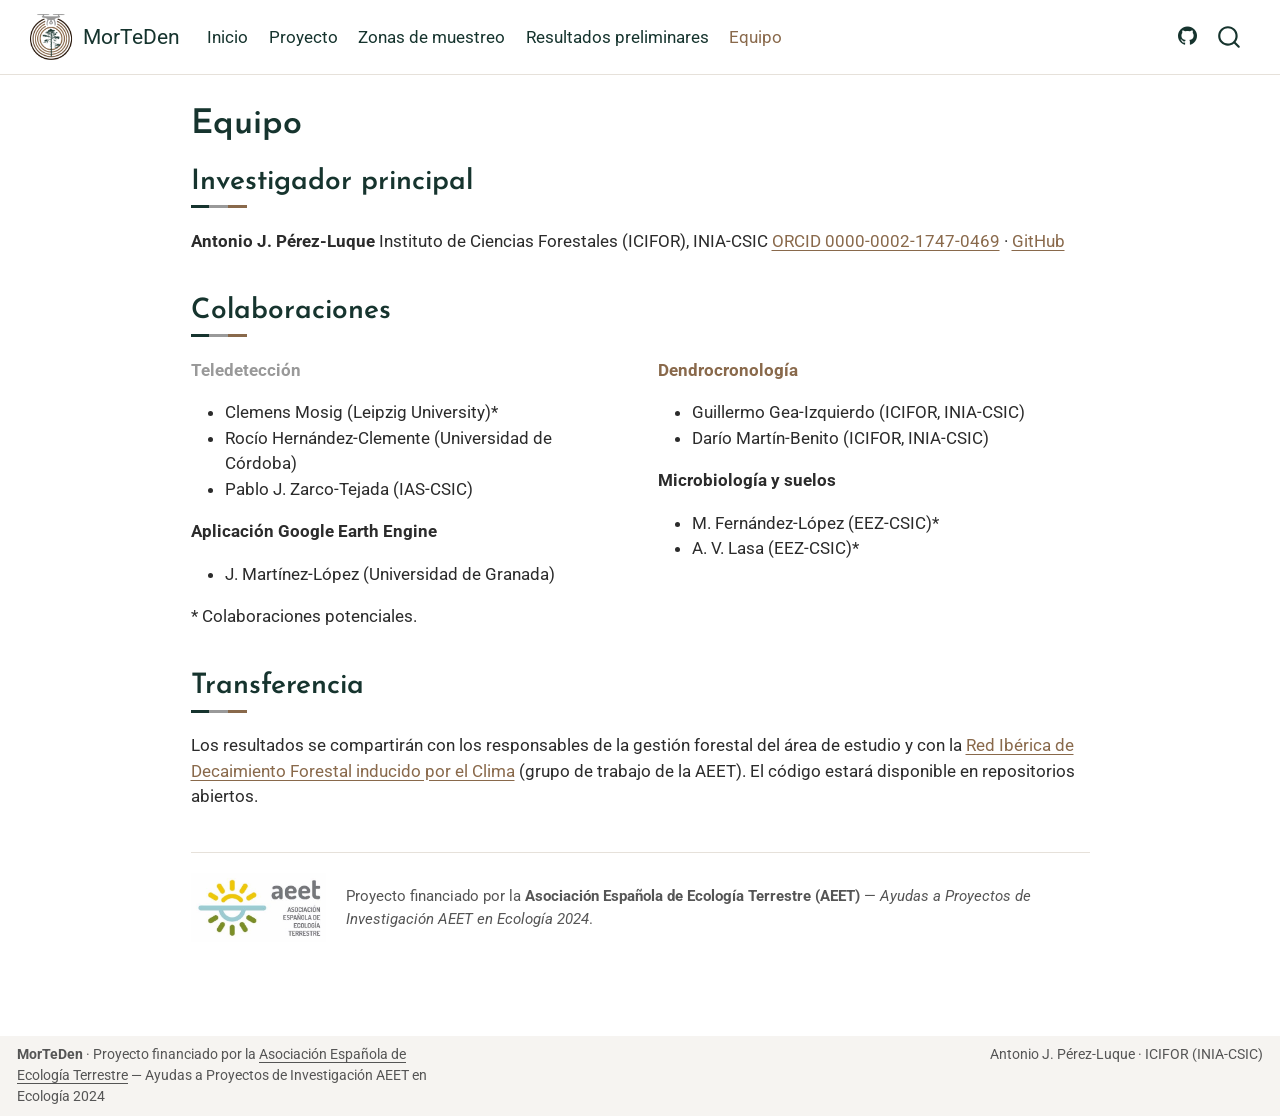
==== equipo.html @ 5ead4d83 "Built site for gh-pages" ====
<!DOCTYPE html>
<html xmlns="http://www.w3.org/1999/xhtml" lang="es" xml:lang="es"><head>

<meta charset="utf-8">
<meta name="generator" content="quarto-1.9.37">

<meta name="viewport" content="width=device-width, initial-scale=1.0, user-scalable=yes">


<title>Equipo – MorTeDen</title>
<style>
/* Default styles provided by pandoc.
** See https://pandoc.org/MANUAL.html#variables-for-html for config info.
*/
code{white-space: pre-wrap;}
span.smallcaps{font-variant: small-caps;}
div.columns{display: flex; gap: min(4vw, 1.5em);}
div.column{flex: auto; overflow-x: auto;}
div.hanging-indent{margin-left: 1.5em; text-indent: -1.5em;}
ul.task-list{list-style: none;}
ul.task-list li input[type="checkbox"] {
  width: 0.8em;
  margin: 0 0.8em 0.2em -1em; /* quarto-specific, see https://github.com/quarto-dev/quarto-cli/issues/4556 */ 
  vertical-align: middle;
}
</style>


<script src="site_libs/quarto-nav/quarto-nav.js"></script>
<script src="site_libs/quarto-nav/headroom.min.js"></script>
<script src="site_libs/clipboard/clipboard.min.js"></script>
<script src="site_libs/quarto-search/autocomplete.umd.js"></script>
<script src="site_libs/quarto-search/fuse.min.js"></script>
<script src="site_libs/quarto-search/quarto-search.js"></script>
<meta name="quarto:offset" content="./">
<link href="./images/logo.png" rel="icon" type="image/png">
<script src="site_libs/quarto-html/quarto.js" type="module"></script>
<script src="site_libs/quarto-html/tabsets/tabsets.js" type="module"></script>
<script src="site_libs/quarto-html/popper.min.js"></script>
<script src="site_libs/quarto-html/tippy.umd.min.js"></script>
<script src="site_libs/quarto-html/anchor.min.js"></script>
<link href="site_libs/quarto-html/tippy.css" rel="stylesheet">
<link href="site_libs/quarto-html/quarto-syntax-highlighting-7f8f88aac4f3542376d5c11b86a4c14d.css" rel="stylesheet" id="quarto-text-highlighting-styles">
<script src="site_libs/bootstrap/bootstrap.min.js"></script>
<link href="site_libs/bootstrap/bootstrap-icons.css" rel="stylesheet">
<link href="site_libs/bootstrap/bootstrap-12c1ca5e1e2a0c76d5243aafda082cd1.min.css" rel="stylesheet" append-hash="true" id="quarto-bootstrap" data-mode="light">
<script src="site_libs/quarto-contrib/glightbox/glightbox.min.js"></script>
<link href="site_libs/quarto-contrib/glightbox/glightbox.min.css" rel="stylesheet">
<link href="site_libs/quarto-contrib/glightbox/lightbox.css" rel="stylesheet">
<script id="quarto-search-options" type="application/json">{
  "location": "navbar",
  "copy-button": false,
  "collapse-after": 3,
  "panel-placement": "end",
  "type": "overlay",
  "limit": 50,
  "keyboard-shortcut": [
    "f",
    "/",
    "s"
  ],
  "show-item-context": false,
  "language": {
    "search-no-results-text": "No se han encontrado resultados",
    "search-matching-documents-text": "documentos encontrados",
    "search-copy-link-title": "Copiar el enlace en la búsqueda",
    "search-hide-matches-text": "Ocultar resultados adicionales",
    "search-more-match-text": "resultado adicional en este documento",
    "search-more-matches-text": "resultados adicionales en este documento",
    "search-clear-button-title": "Borrar",
    "search-text-placeholder": "",
    "search-detached-cancel-button-title": "Cancelar",
    "search-submit-button-title": "Enviar",
    "search-label": "Buscar"
  }
}</script>
<style>html{ scroll-behavior: smooth; }</style>


</head>

<body class="nav-fixed fullcontent quarto-light">

<div id="quarto-search-results"></div>
  <header id="quarto-header" class="headroom fixed-top">
    <nav class="navbar navbar-expand-lg " data-bs-theme="dark">
      <div class="navbar-container container-fluid">
      <div class="navbar-brand-container mx-auto">
    <a href="./index.html" class="navbar-brand navbar-brand-logo">
    <img src="./images/logo_circulo.png" alt="" class="navbar-logo light-content">
    <img src="./images/logo_circulo.png" alt="" class="navbar-logo dark-content">
    </a>
    <a class="navbar-brand" href="./index.html">
    <span class="navbar-title">MorTeDen</span>
    </a>
  </div>
            <div id="quarto-search" class="" title="Buscar"></div>
          <button class="navbar-toggler" type="button" data-bs-toggle="collapse" data-bs-target="#navbarCollapse" aria-controls="navbarCollapse" role="menu" aria-expanded="false" aria-label="Navegación de palanca" onclick="if (window.quartoToggleHeadroom) { window.quartoToggleHeadroom(); }">
  <span class="navbar-toggler-icon"></span>
</button>
          <div class="collapse navbar-collapse" id="navbarCollapse">
            <ul class="navbar-nav navbar-nav-scroll me-auto">
  <li class="nav-item">
    <a class="nav-link" href="./index.html"> 
<span class="menu-text">Inicio</span></a>
  </li>  
  <li class="nav-item">
    <a class="nav-link" href="./proyecto.html"> 
<span class="menu-text">Proyecto</span></a>
  </li>  
  <li class="nav-item">
    <a class="nav-link" href="./muestreo.html"> 
<span class="menu-text">Zonas de muestreo</span></a>
  </li>  
  <li class="nav-item">
    <a class="nav-link" href="./resultados.html"> 
<span class="menu-text">Resultados preliminares</span></a>
  </li>  
  <li class="nav-item">
    <a class="nav-link active" href="./equipo.html" aria-current="page"> 
<span class="menu-text">Equipo</span></a>
  </li>  
</ul>
            <ul class="navbar-nav navbar-nav-scroll ms-auto">
  <li class="nav-item compact">
    <a class="nav-link" href="https://github.com/ajpelu"> <i class="bi bi-github" role="img" aria-label="GitHub">
</i> 
<span class="menu-text"></span></a>
  </li>  
</ul>
          </div> <!-- /navcollapse -->
            <div class="quarto-navbar-tools">
</div>
      </div> <!-- /container-fluid -->
    </nav>
</header>
<!-- content -->
<div id="quarto-content" class="quarto-container page-columns page-rows-contents page-layout-article page-navbar">
<!-- sidebar -->
<!-- margin-sidebar -->
    
<!-- main -->
<main class="content" id="quarto-document-content">

<header id="title-block-header" class="quarto-title-block default">
<div class="quarto-title">
<h1 class="title">Equipo</h1>
</div>



<div class="quarto-title-meta">

    
  
    
  </div>
  


</header>


<section id="investigador-principal" class="level2">
<h2 class="anchored" data-anchor-id="investigador-principal">Investigador principal</h2>
<p><strong>Antonio J. Pérez-Luque</strong> Instituto de Ciencias Forestales (ICIFOR), INIA-CSIC <a href="https://orcid.org/0000-0002-1747-0469">ORCID 0000-0002-1747-0469</a> · <a href="https://github.com/ajpelu">GitHub</a></p>
</section>
<section id="colaboraciones" class="level2">
<h2 class="anchored" data-anchor-id="colaboraciones">Colaboraciones</h2>
<div class="columns">
<div class="column" style="width:48%;">
<p><strong><span class="c-tele">Teledetección</span></strong></p>
<ul>
<li>Clemens Mosig (Leipzig University)*</li>
<li>Rocío Hernández-Clemente (Universidad de Córdoba)</li>
<li>Pablo J. Zarco-Tejada (IAS-CSIC)</li>
</ul>
<p><strong>Aplicación Google Earth Engine</strong></p>
<ul>
<li>J. Martínez-López (Universidad de Granada)</li>
</ul>
</div><div class="column" style="width:4%;">

</div><div class="column" style="width:48%;">
<p><strong><span class="c-dendro">Dendrocronología</span></strong></p>
<ul>
<li>Guillermo Gea-Izquierdo (ICIFOR, INIA-CSIC)</li>
<li>Darío Martín-Benito (ICIFOR, INIA-CSIC)</li>
</ul>
<p><strong>Microbiología y suelos</strong></p>
<ul>
<li>M. Fernández-López (EEZ-CSIC)*</li>
<li>A. V. Lasa (EEZ-CSIC)*</li>
</ul>
</div>
</div>
<p>* Colaboraciones potenciales.</p>
</section>
<section id="transferencia" class="level2">
<h2 class="anchored" data-anchor-id="transferencia">Transferencia</h2>
<p>Los resultados se compartirán con los responsables de la gestión forestal del área de estudio y con la <a href="https://redeciberica.es/">Red Ibérica de Decaimiento Forestal inducido por el Clima</a> (grupo de trabajo de la AEET). El código estará disponible en repositorios abiertos.</p>
<div class="funding">
<p><a href="images/aeet.jpg" class="lightbox" data-gallery="quarto-lightbox-gallery-1"><img src="images/aeet.jpg" class="img-fluid" alt="Logotipo de la Asociación Española de Ecología Terrestre"></a></p>
<p>Proyecto financiado por la <strong>Asociación Española de Ecología Terrestre (AEET)</strong> — <em>Ayudas a Proyectos de Investigación AEET en Ecología 2024</em>.</p>
</div>


</section>

<a onclick="window.scrollTo(0, 0); return false;" role="button" id="quarto-back-to-top"><i class="bi bi-arrow-up"></i> Volver arriba</a></main> <!-- /main -->
<script id="quarto-html-after-body" type="application/javascript">
  window.document.addEventListener("DOMContentLoaded", function (event) {
    const icon = "";
    const anchorJS = new window.AnchorJS();
    anchorJS.options = {
      placement: 'right',
      icon: icon
    };
    anchorJS.add('.anchored');
    const isCodeAnnotation = (el) => {
      for (const clz of el.classList) {
        if (clz.startsWith('code-annotation-')) {                     
          return true;
        }
      }
      return false;
    }
    const onCopySuccess = function(e) {
      // button target
      const button = e.trigger;
      // don't keep focus
      button.blur();
      // flash "checked"
      button.classList.add('code-copy-button-checked');
      var currentTitle = button.getAttribute("title");
      button.setAttribute("title", "Copiado");
      let tooltip;
      if (window.bootstrap) {
        button.setAttribute("data-bs-toggle", "tooltip");
        button.setAttribute("data-bs-placement", "left");
        button.setAttribute("data-bs-title", "Copiado");
        tooltip = new bootstrap.Tooltip(button, 
          { trigger: "manual", 
            customClass: "code-copy-button-tooltip",
            offset: [0, -8]});
        tooltip.show();    
      }
      setTimeout(function() {
        if (tooltip) {
          tooltip.hide();
          button.removeAttribute("data-bs-title");
          button.removeAttribute("data-bs-toggle");
          button.removeAttribute("data-bs-placement");
        }
        button.setAttribute("title", currentTitle);
        button.classList.remove('code-copy-button-checked');
      }, 1000);
      // clear code selection
      e.clearSelection();
    }
    const getTextToCopy = function(trigger) {
      const outerScaffold = trigger.parentElement.cloneNode(true);
      const codeEl = outerScaffold.querySelector('code');
      for (const childEl of codeEl.children) {
        if (isCodeAnnotation(childEl)) {
          childEl.remove();
        }
      }
      return codeEl.innerText;
    }
    const clipboard = new window.ClipboardJS('.code-copy-button:not([data-in-quarto-modal])', {
      text: getTextToCopy
    });
    clipboard.on('success', onCopySuccess);
    if (window.document.getElementById('quarto-embedded-source-code-modal')) {
      const clipboardModal = new window.ClipboardJS('.code-copy-button[data-in-quarto-modal]', {
        text: getTextToCopy,
        container: window.document.getElementById('quarto-embedded-source-code-modal')
      });
      clipboardModal.on('success', onCopySuccess);
    }
      var localhostRegex = new RegExp(/^(?:http|https):\/\/localhost\:?[0-9]*\//);
      var mailtoRegex = new RegExp(/^mailto:/);
        var filterRegex = new RegExp('/' + window.location.host + '/');
      var isInternal = (href) => {
          return filterRegex.test(href) || localhostRegex.test(href) || mailtoRegex.test(href);
      }
      // Inspect non-navigation links and adorn them if external
     var links = window.document.querySelectorAll('a[href]:not(.nav-link):not(.navbar-brand):not(.toc-action):not(.sidebar-link):not(.sidebar-item-toggle):not(.pagination-link):not(.no-external):not([aria-hidden]):not(.dropdown-item):not(.quarto-navigation-tool):not(.about-link)');
      for (var i=0; i<links.length; i++) {
        const link = links[i];
        if (!isInternal(link.href)) {
          // undo the damage that might have been done by quarto-nav.js in the case of
          // links that we want to consider external
          if (link.dataset.originalHref !== undefined) {
            link.href = link.dataset.originalHref;
          }
            // target, if specified
            link.setAttribute("target", "_blank");
            if (link.getAttribute("rel") === null) {
              link.setAttribute("rel", "noopener");
            }
        }
      }
    function tippyHover(el, contentFn, onTriggerFn, onUntriggerFn) {
      const config = {
        allowHTML: true,
        maxWidth: 500,
        delay: 100,
        arrow: false,
        appendTo: function(el) {
            return el.parentElement;
        },
        interactive: true,
        interactiveBorder: 10,
        theme: 'quarto',
        placement: 'bottom-start',
      };
      if (contentFn) {
        config.content = contentFn;
      }
      if (onTriggerFn) {
        config.onTrigger = onTriggerFn;
      }
      if (onUntriggerFn) {
        config.onUntrigger = onUntriggerFn;
      }
      window.tippy(el, config); 
    }
    const noterefs = window.document.querySelectorAll('a[role="doc-noteref"]');
    for (var i=0; i<noterefs.length; i++) {
      const ref = noterefs[i];
      tippyHover(ref, function() {
        // use id or data attribute instead here
        let href = ref.getAttribute('data-footnote-href') || ref.getAttribute('href');
        try { href = new URL(href).hash; } catch {}
        const id = href.replace(/^#\/?/, "");
        const note = window.document.getElementById(id);
        if (note) {
          return note.innerHTML;
        } else {
          return "";
        }
      });
    }
    const xrefs = window.document.querySelectorAll('a.quarto-xref');
    const processXRef = (id, note) => {
      // Strip column container classes
      const stripColumnClz = (el) => {
        el.classList.remove("page-full", "page-columns");
        if (el.children) {
          for (const child of el.children) {
            stripColumnClz(child);
          }
        }
      }
      stripColumnClz(note)
      if (id === null || id.startsWith('sec-')) {
        // Special case sections, only their first couple elements
        const container = document.createElement("div");
        if (note.children && note.children.length > 2) {
          container.appendChild(note.children[0].cloneNode(true));
          for (let i = 1; i < note.children.length; i++) {
            const child = note.children[i];
            if (child.tagName === "P" && child.innerText === "") {
              continue;
            } else {
              container.appendChild(child.cloneNode(true));
              break;
            }
          }
          if (window.Quarto?.typesetMath) {
            window.Quarto.typesetMath(container);
          }
          return container.innerHTML
        } else {
          if (window.Quarto?.typesetMath) {
            window.Quarto.typesetMath(note);
          }
          return note.innerHTML;
        }
      } else {
        // Remove any anchor links if they are present
        const anchorLink = note.querySelector('a.anchorjs-link');
        if (anchorLink) {
          anchorLink.remove();
        }
        if (window.Quarto?.typesetMath) {
          window.Quarto.typesetMath(note);
        }
        if (note.classList.contains("callout")) {
          return note.outerHTML;
        } else {
          return note.innerHTML;
        }
      }
    }
    for (var i=0; i<xrefs.length; i++) {
      const xref = xrefs[i];
      tippyHover(xref, undefined, function(instance) {
        instance.disable();
        let url = xref.getAttribute('href');
        let hash = undefined; 
        if (url.startsWith('#')) {
          hash = url;
        } else {
          try { hash = new URL(url).hash; } catch {}
        }
        if (hash) {
          const id = hash.replace(/^#\/?/, "");
          const note = window.document.getElementById(id);
          if (note !== null) {
            try {
              const html = processXRef(id, note.cloneNode(true));
              instance.setContent(html);
            } finally {
              instance.enable();
              instance.show();
            }
          } else {
            // See if we can fetch this
            fetch(url.split('#')[0])
            .then(res => res.text())
            .then(html => {
              const parser = new DOMParser();
              const htmlDoc = parser.parseFromString(html, "text/html");
              const note = htmlDoc.getElementById(id);
              if (note !== null) {
                const html = processXRef(id, note);
                instance.setContent(html);
              } 
            }).finally(() => {
              instance.enable();
              instance.show();
            });
          }
        } else {
          // See if we can fetch a full url (with no hash to target)
          // This is a special case and we should probably do some content thinning / targeting
          fetch(url)
          .then(res => res.text())
          .then(html => {
            const parser = new DOMParser();
            const htmlDoc = parser.parseFromString(html, "text/html");
            const note = htmlDoc.querySelector('main.content');
            if (note !== null) {
              // This should only happen for chapter cross references
              // (since there is no id in the URL)
              // remove the first header
              if (note.children.length > 0 && note.children[0].tagName === "HEADER") {
                note.children[0].remove();
              }
              const html = processXRef(null, note);
              instance.setContent(html);
            } 
          }).finally(() => {
            instance.enable();
            instance.show();
          });
        }
      }, function(instance) {
      });
    }
        let selectedAnnoteEl;
        const selectorForAnnotation = ( cell, annotation) => {
          let cellAttr = 'data-code-cell="' + cell + '"';
          let lineAttr = 'data-code-annotation="' +  annotation + '"';
          const selector = 'span[' + cellAttr + '][' + lineAttr + ']';
          return selector;
        }
        const selectCodeLines = (annoteEl) => {
          const doc = window.document;
          const targetCell = annoteEl.getAttribute("data-target-cell");
          const targetAnnotation = annoteEl.getAttribute("data-target-annotation");
          const annoteSpan = window.document.querySelector(selectorForAnnotation(targetCell, targetAnnotation));
          const lines = annoteSpan.getAttribute("data-code-lines").split(",");
          const lineIds = lines.map((line) => {
            return targetCell + "-" + line;
          })
          let top = null;
          let height = null;
          let parent = null;
          if (lineIds.length > 0) {
              //compute the position of the single el (top and bottom and make a div)
              const el = window.document.getElementById(lineIds[0]);
              top = el.offsetTop;
              height = el.offsetHeight;
              parent = el.parentElement.parentElement;
            if (lineIds.length > 1) {
              const lastEl = window.document.getElementById(lineIds[lineIds.length - 1]);
              const bottom = lastEl.offsetTop + lastEl.offsetHeight;
              height = bottom - top;
            }
            if (top !== null && height !== null && parent !== null) {
              // cook up a div (if necessary) and position it 
              let div = window.document.getElementById("code-annotation-line-highlight");
              if (div === null) {
                div = window.document.createElement("div");
                div.setAttribute("id", "code-annotation-line-highlight");
                div.style.position = 'absolute';
                parent.appendChild(div);
              }
              div.style.top = top - 2 + "px";
              div.style.height = height + 4 + "px";
              div.style.left = 0;
              let gutterDiv = window.document.getElementById("code-annotation-line-highlight-gutter");
              if (gutterDiv === null) {
                gutterDiv = window.document.createElement("div");
                gutterDiv.setAttribute("id", "code-annotation-line-highlight-gutter");
                gutterDiv.style.position = 'absolute';
                const codeCell = window.document.getElementById(targetCell);
                const gutter = codeCell.querySelector('.code-annotation-gutter');
                gutter.appendChild(gutterDiv);
              }
              gutterDiv.style.top = top - 2 + "px";
              gutterDiv.style.height = height + 4 + "px";
            }
            selectedAnnoteEl = annoteEl;
          }
        };
        const unselectCodeLines = () => {
          const elementsIds = ["code-annotation-line-highlight", "code-annotation-line-highlight-gutter"];
          elementsIds.forEach((elId) => {
            const div = window.document.getElementById(elId);
            if (div) {
              div.remove();
            }
          });
          selectedAnnoteEl = undefined;
        };
          // Handle positioning of the toggle
      window.addEventListener(
        "resize",
        throttle(() => {
          elRect = undefined;
          if (selectedAnnoteEl) {
            selectCodeLines(selectedAnnoteEl);
          }
        }, 10)
      );
      function throttle(fn, ms) {
      let throttle = false;
      let timer;
        return (...args) => {
          if(!throttle) { // first call gets through
              fn.apply(this, args);
              throttle = true;
          } else { // all the others get throttled
              if(timer) clearTimeout(timer); // cancel #2
              timer = setTimeout(() => {
                fn.apply(this, args);
                timer = throttle = false;
              }, ms);
          }
        };
      }
        // Attach click handler to the DT
        const annoteDls = window.document.querySelectorAll('dt[data-target-cell]');
        for (const annoteDlNode of annoteDls) {
          annoteDlNode.addEventListener('click', (event) => {
            const clickedEl = event.target;
            if (clickedEl !== selectedAnnoteEl) {
              unselectCodeLines();
              const activeEl = window.document.querySelector('dt[data-target-cell].code-annotation-active');
              if (activeEl) {
                activeEl.classList.remove('code-annotation-active');
              }
              selectCodeLines(clickedEl);
              clickedEl.classList.add('code-annotation-active');
            } else {
              // Unselect the line
              unselectCodeLines();
              clickedEl.classList.remove('code-annotation-active');
            }
          });
        }
    const findCites = (el) => {
      const parentEl = el.parentElement;
      if (parentEl) {
        const cites = parentEl.dataset.cites;
        if (cites) {
          return {
            el,
            cites: cites.split(' ')
          };
        } else {
          return findCites(el.parentElement)
        }
      } else {
        return undefined;
      }
    };
    var bibliorefs = window.document.querySelectorAll('a[role="doc-biblioref"]');
    for (var i=0; i<bibliorefs.length; i++) {
      const ref = bibliorefs[i];
      const citeInfo = findCites(ref);
      if (citeInfo) {
        tippyHover(citeInfo.el, function() {
          var popup = window.document.createElement('div');
          citeInfo.cites.forEach(function(cite) {
            var citeDiv = window.document.createElement('div');
            citeDiv.classList.add('hanging-indent');
            citeDiv.classList.add('csl-entry');
            var biblioDiv = window.document.getElementById('ref-' + cite);
            if (biblioDiv) {
              citeDiv.innerHTML = biblioDiv.innerHTML;
            }
            popup.appendChild(citeDiv);
          });
          return popup.innerHTML;
        });
      }
    }
  });
  </script>
</div> <!-- /content -->
<footer class="footer">
  <div class="nav-footer">
    <div class="nav-footer-left">
<p><strong>MorTeDen</strong> · Proyecto financiado por la <a href="https://www.aeet.org">Asociación Española de Ecología Terrestre</a> — Ayudas a Proyectos de Investigación AEET en Ecología 2024</p>
</div>   
    <div class="nav-footer-center">
      &nbsp;
    </div>
    <div class="nav-footer-right">
<p>Antonio J. Pérez-Luque · ICIFOR (INIA-CSIC)</p>
</div>
  </div>
</footer>
<script>var lightboxQuarto = GLightbox({"closeEffect":"zoom","descPosition":"bottom","loop":false,"openEffect":"zoom","selector":".lightbox"});
(function() {
  let previousOnload = window.onload;
  window.onload = () => {
    if (previousOnload) {
      previousOnload();
    }
    lightboxQuarto.on('slide_before_load', (data) => {
      const { slideIndex, slideNode, slideConfig, player, trigger } = data;
      const href = trigger.getAttribute('href');
      if (href !== null) {
        const imgEl = window.document.querySelector(`a[href="${href}"] img`);
        if (imgEl !== null) {
          const srcAttr = imgEl.getAttribute("src");
          if (srcAttr && srcAttr.startsWith("data:")) {
            slideConfig.href = srcAttr;
          }
        }
      } 
    });
  
    lightboxQuarto.on('slide_after_load', (data) => {
      const { slideIndex, slideNode, slideConfig, player, trigger } = data;
      if (window.Quarto?.typesetMath) {
        window.Quarto.typesetMath(slideNode);
      }
    });
  
  };
  
})();
          </script>




<script src="site_libs/quarto-html/zenscroll-min.js"></script>
</body></html>
---- site_libs/quarto-html/tippy.css ----
.tippy-box[data-animation=fade][data-state=hidden]{opacity:0}[data-tippy-root]{max-width:calc(100vw - 10px)}.tippy-box{position:relative;background-color:#333;color:#fff;border-radius:4px;font-size:14px;line-height:1.4;white-space:normal;outline:0;transition-property:transform,visibility,opacity}.tippy-box[data-placement^=top]>.tippy-arrow{bottom:0}.tippy-box[data-placement^=top]>.tippy-arrow:before{bottom:-7px;left:0;border-width:8px 8px 0;border-top-color:initial;transform-origin:center top}.tippy-box[data-placement^=bottom]>.tippy-arrow{top:0}.tippy-box[data-placement^=bottom]>.tippy-arrow:before{top:-7px;left:0;border-width:0 8px 8px;border-bottom-color:initial;transform-origin:center bottom}.tippy-box[data-placement^=left]>.tippy-arrow{right:0}.tippy-box[data-placement^=left]>.tippy-arrow:before{border-width:8px 0 8px 8px;border-left-color:initial;right:-7px;transform-origin:center left}.tippy-box[data-placement^=right]>.tippy-arrow{left:0}.tippy-box[data-placement^=right]>.tippy-arrow:before{left:-7px;border-width:8px 8px 8px 0;border-right-color:initial;transform-origin:center right}.tippy-box[data-inertia][data-state=visible]{transition-timing-function:cubic-bezier(.54,1.5,.38,1.11)}.tippy-arrow{width:16px;height:16px;color:#333}.tippy-arrow:before{content:"";position:absolute;border-color:transparent;border-style:solid}.tippy-content{position:relative;padding:5px 9px;z-index:1}
---- site_libs/quarto-html/quarto-syntax-highlighting-7f8f88aac4f3542376d5c11b86a4c14d.css ----
/* quarto syntax highlight colors */
:root {
  --quarto-hl-ot-color: #003B4F;
  --quarto-hl-at-color: #657422;
  --quarto-hl-ss-color: #20794D;
  --quarto-hl-an-color: #5E5E5E;
  --quarto-hl-fu-color: #4758AB;
  --quarto-hl-st-color: #20794D;
  --quarto-hl-cf-color: #003B4F;
  --quarto-hl-op-color: #5E5E5E;
  --quarto-hl-er-color: #AD0000;
  --quarto-hl-bn-color: #AD0000;
  --quarto-hl-al-color: #AD0000;
  --quarto-hl-va-color: #111111;
  --quarto-hl-bu-color: inherit;
  --quarto-hl-ex-color: inherit;
  --quarto-hl-pp-color: #AD0000;
  --quarto-hl-in-color: #5E5E5E;
  --quarto-hl-vs-color: #20794D;
  --quarto-hl-wa-color: #5E5E5E;
  --quarto-hl-do-color: #5E5E5E;
  --quarto-hl-im-color: #00769E;
  --quarto-hl-ch-color: #20794D;
  --quarto-hl-dt-color: #AD0000;
  --quarto-hl-fl-color: #AD0000;
  --quarto-hl-co-color: #5E5E5E;
  --quarto-hl-cv-color: #5E5E5E;
  --quarto-hl-cn-color: #8f5902;
  --quarto-hl-sc-color: #5E5E5E;
  --quarto-hl-dv-color: #AD0000;
  --quarto-hl-kw-color: #003B4F;
}

/* other quarto variables */
:root {
  --quarto-font-monospace: SFMono-Regular, Menlo, Monaco, Consolas, "Liberation Mono", "Courier New", monospace;
}

/* syntax highlight based on Pandoc's rules */
pre > code.sourceCode > span {
  color: #003B4F;
}

code.sourceCode > span {
  color: #003B4F;
}

div.sourceCode,
div.sourceCode pre.sourceCode {
  color: #003B4F;
}

/* Normal */
code span {
  color: #003B4F;
}

/* Alert */
code span.al {
  color: #AD0000;
  font-style: inherit;
}

/* Annotation */
code span.an {
  color: #5E5E5E;
  font-style: inherit;
}

/* Attribute */
code span.at {
  color: #657422;
  font-style: inherit;
}

/* BaseN */
code span.bn {
  color: #AD0000;
  font-style: inherit;
}

/* BuiltIn */
code span.bu {
  font-style: inherit;
}

/* ControlFlow */
code span.cf {
  color: #003B4F;
  font-weight: bold;
  font-style: inherit;
}

/* Char */
code span.ch {
  color: #20794D;
  font-style: inherit;
}

/* Constant */
code span.cn {
  color: #8f5902;
  font-style: inherit;
}

/* Comment */
code span.co {
  color: #5E5E5E;
  font-style: inherit;
}

/* CommentVar */
code span.cv {
  color: #5E5E5E;
  font-style: italic;
}

/* Documentation */
code span.do {
  color: #5E5E5E;
  font-style: italic;
}

/* DataType */
code span.dt {
  color: #AD0000;
  font-style: inherit;
}

/* DecVal */
code span.dv {
  color: #AD0000;
  font-style: inherit;
}

/* Error */
code span.er {
  color: #AD0000;
  font-style: inherit;
}

/* Extension */
code span.ex {
  font-style: inherit;
}

/* Float */
code span.fl {
  color: #AD0000;
  font-style: inherit;
}

/* Function */
code span.fu {
  color: #4758AB;
  font-style: inherit;
}

/* Import */
code span.im {
  color: #00769E;
  font-style: inherit;
}

/* Information */
code span.in {
  color: #5E5E5E;
  font-style: inherit;
}

/* Keyword */
code span.kw {
  color: #003B4F;
  font-weight: bold;
  font-style: inherit;
}

/* Operator */
code span.op {
  color: #5E5E5E;
  font-style: inherit;
}

/* Other */
code span.ot {
  color: #003B4F;
  font-style: inherit;
}

/* Preprocessor */
code span.pp {
  color: #AD0000;
  font-style: inherit;
}

/* SpecialChar */
code span.sc {
  color: #5E5E5E;
  font-style: inherit;
}

/* SpecialString */
code span.ss {
  color: #20794D;
  font-style: inherit;
}

/* String */
code span.st {
  color: #20794D;
  font-style: inherit;
}

/* Variable */
code span.va {
  color: #111111;
  font-style: inherit;
}

/* VerbatimString */
code span.vs {
  color: #20794D;
  font-style: inherit;
}

/* Warning */
code span.wa {
  color: #5E5E5E;
  font-style: italic;
}

.prevent-inlining {
  content: "</";
}

/*# sourceMappingURL=789ad8cd35626ba772517505b42a116e.css.map */
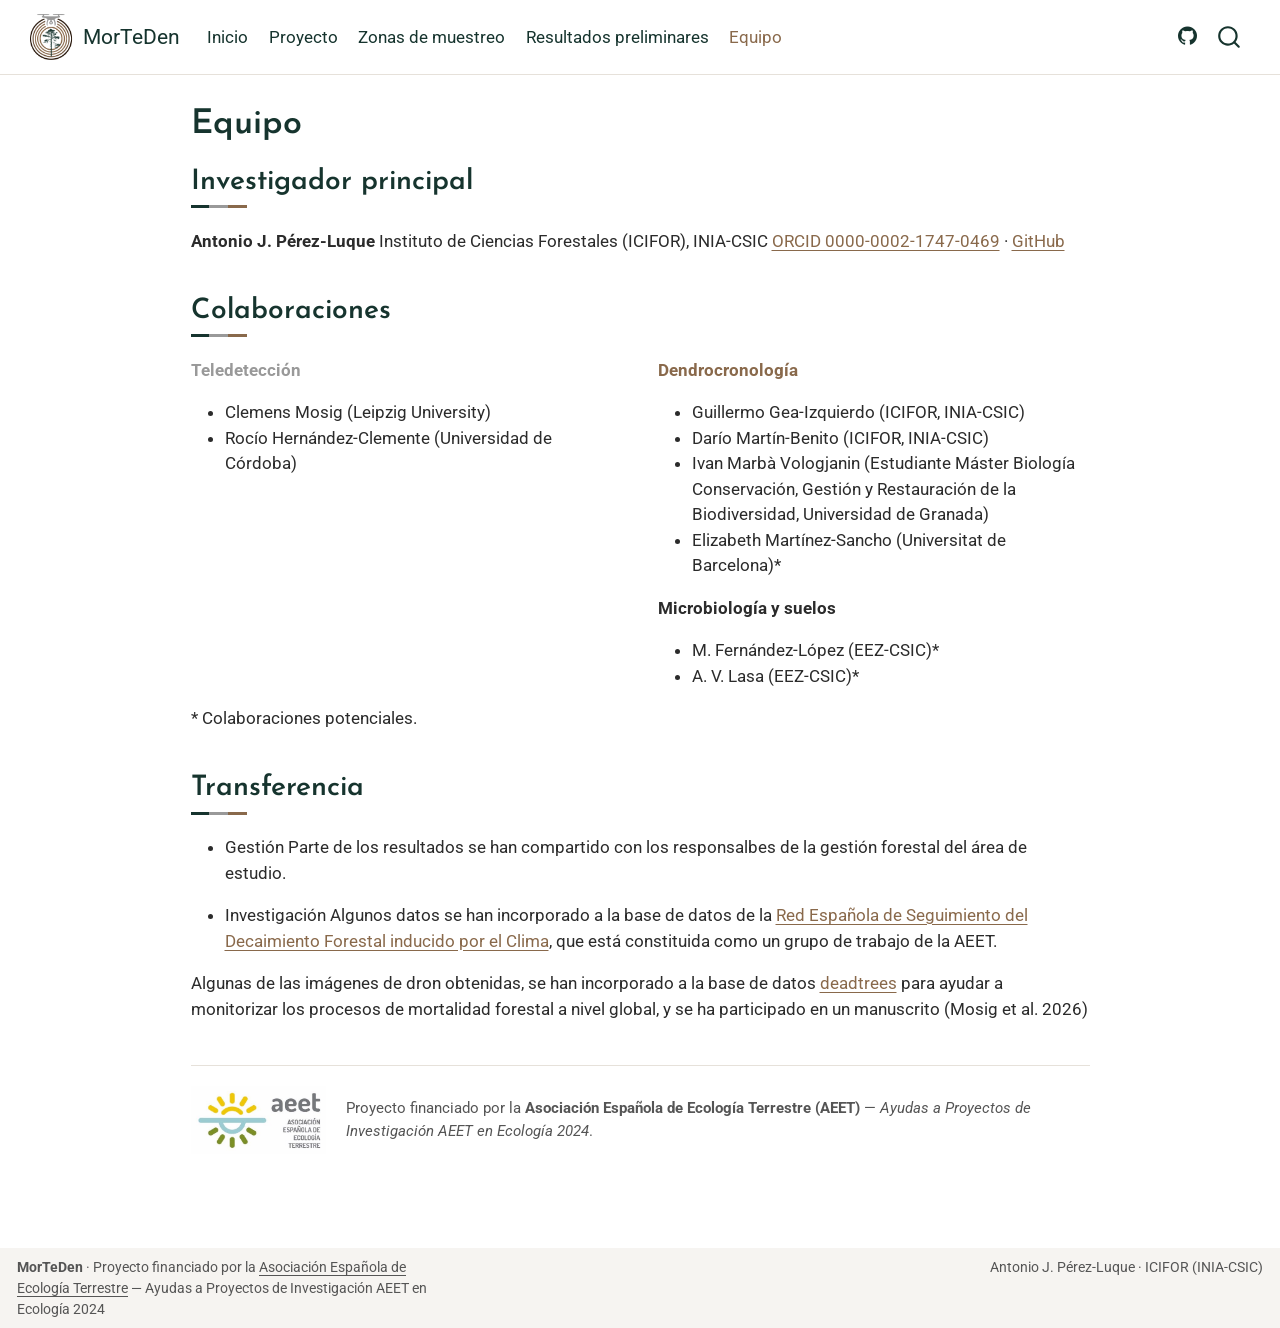
==== commit 1c5ee76d: "Built site for gh-pages" ====
--- a/equipo.html
+++ b/equipo.html
@@ -123,7 +123,7 @@
 </ul>
             <ul class="navbar-nav navbar-nav-scroll ms-auto">
   <li class="nav-item compact">
-    <a class="nav-link" href="https://github.com/ajpelu"> <i class="bi bi-github" role="img" aria-label="GitHub">
+    <a class="nav-link" href="https://github.com/morteden"> <i class="bi bi-github" role="img" aria-label="GitHub">
 </i> 
 <span class="menu-text"></span></a>
   </li>  
@@ -171,13 +171,8 @@
 <div class="column" style="width:48%;">
 <p><strong><span class="c-tele">Teledetección</span></strong></p>
 <ul>
-<li>Clemens Mosig (Leipzig University)*</li>
+<li>Clemens Mosig (Leipzig University)</li>
 <li>Rocío Hernández-Clemente (Universidad de Córdoba)</li>
-<li>Pablo J. Zarco-Tejada (IAS-CSIC)</li>
-</ul>
-<p><strong>Aplicación Google Earth Engine</strong></p>
-<ul>
-<li>J. Martínez-López (Universidad de Granada)</li>
 </ul>
 </div><div class="column" style="width:4%;">
 
@@ -186,6 +181,8 @@
 <ul>
 <li>Guillermo Gea-Izquierdo (ICIFOR, INIA-CSIC)</li>
 <li>Darío Martín-Benito (ICIFOR, INIA-CSIC)</li>
+<li>Ivan Marbà Vologjanin (Estudiante Máster Biología Conservación, Gestión y Restauración de la Biodiversidad, Universidad de Granada)</li>
+<li>Elizabeth Martínez-Sancho (Universitat de Barcelona)*</li>
 </ul>
 <p><strong>Microbiología y suelos</strong></p>
 <ul>
@@ -198,7 +195,11 @@
 </section>
 <section id="transferencia" class="level2">
 <h2 class="anchored" data-anchor-id="transferencia">Transferencia</h2>
-<p>Los resultados se compartirán con los responsables de la gestión forestal del área de estudio y con la <a href="https://redeciberica.es/">Red Ibérica de Decaimiento Forestal inducido por el Clima</a> (grupo de trabajo de la AEET). El código estará disponible en repositorios abiertos.</p>
+<ul>
+<li><p>Gestión Parte de los resultados se han compartido con los responsalbes de la gestión forestal del área de estudio.</p></li>
+<li><p>Investigación Algunos datos se han incorporado a la base de datos de la <a href="https://decaimiento.es/">Red Española de Seguimiento del Decaimiento Forestal inducido por el Clima</a>, que está constituida como un grupo de trabajo de la AEET.</p></li>
+</ul>
+<p>Algunas de las imágenes de dron obtenidas, se han incorporado a la base de datos <a href="https://deadtrees.earth/">deadtrees</a> para ayudar a monitorizar los procesos de mortalidad forestal a nivel global, y se ha participado en un manuscrito (Mosig et al.&nbsp;2026)</p>
 <div class="funding">
 <p><a href="images/aeet.jpg" class="lightbox" data-gallery="quarto-lightbox-gallery-1"><img src="images/aeet.jpg" class="img-fluid" alt="Logotipo de la Asociación Española de Ecología Terrestre"></a></p>
 <p>Proyecto financiado por la <strong>Asociación Española de Ecología Terrestre (AEET)</strong> — <em>Ayudas a Proyectos de Investigación AEET en Ecología 2024</em>.</p>
@@ -281,7 +282,7 @@
     }
       var localhostRegex = new RegExp(/^(?:http|https):\/\/localhost\:?[0-9]*\//);
       var mailtoRegex = new RegExp(/^mailto:/);
-        var filterRegex = new RegExp('/' + window.location.host + '/');
+        var filterRegex = new RegExp("https:\/\/morteden\.github\.io\/web\/");
       var isInternal = (href) => {
           return filterRegex.test(href) || localhostRegex.test(href) || mailtoRegex.test(href);
       }
